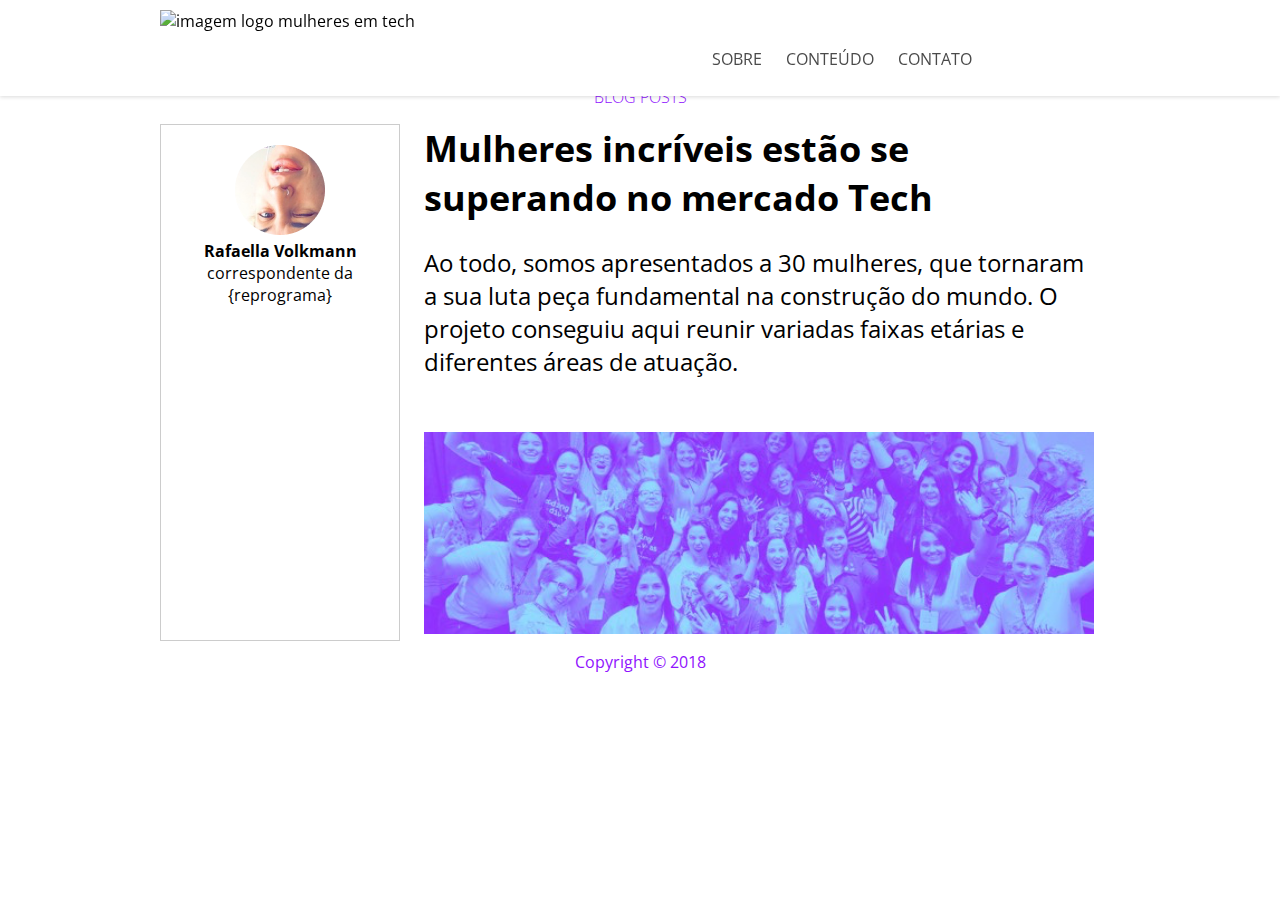
==== index.html @ e53a5b61 "atualizando readme, index e style" ====
<!DOCTYPE html>
<html>
<head>
	<meta charset="utf-8">
	<meta name="viewport" content="width=device-width, initial-scale=1">
	<title>Exercício 4</title>
	<link href="https://fonts.googleapis.com/css?family=Open+Sans:400,700,800" rel="stylesheet">
	<link rel="stylesheet" type="text/css" href="css/style.css">
</head>
<body>

	<nav class="topbar">
		<div class="container">
			<img src="img/group.png" alt="imagem logo mulheres em tech">
		
			<ul class="menu">
				<li class="menu__item"><a href="#">Sobre</a></li>
				<li class="menu__item"><a href="#">Conteúdo</a></li>
				<li class="menu__item"><a href="#">Contato</a></li>
			</ul>
		</div>
	</nav>

	<header class="header">
		<h3 class="header__titulo">BLOG POSTS</h3>
	</header>

	<section class="container">

		<aside class="author col-1-de-3">
			<img src="img/author.png" alt="Foto da Rafaella, autora do artigo">
			<h4 class="author__nome">Rafaella Volkmann</h4>
			<p class="author__ocupacao">correspondente da {reprograma}</p>
		</aside>

		<main class="article col-2-de-3">
				<h1 class="article__titulo">Mulheres incríveis estão se superando no mercado Tech</h1>
				<p>Ao todo, somos apresentados a 30 mulheres, que tornaram a sua luta peça fundamental na construção do mundo. O projeto conseguiu aqui reunir variadas faixas etárias e diferentes áreas de atuação.</p>
				<img src="img/mulheres.png" alt="Foto de mulheres que programam">
		</main>

	</section>

	<footer class="rodape">
		<p>Copyright © 2018</p>
	</footer>

</body>
</html>
---- css/style.css ----
/*  GERAL  */
*{
	box-sizing: border-box; 
}

body{
	font-family: 'Open Sans', Arial, Helvetica, sans-serif; /*definimos a fonte*/
	margin: 0 auto;
}

/*  NAVEGAÇÃO  */
.topbar{
	position: fixed; /*fixa o topbar*/
	width: 100%; /*ocupa 100% da área superior*/
	padding: 10px 95px; 
	top: 0; 
	box-shadow: 0 1px 4px rgba(0,0,0,0.15);
	background-color: #ffffff;
	z-index: 999;
}

a{
	text-decoration: none;
	color: #4A4A4A;

}

.menu{
	display: inline-block;
	margin-left: 502px;
}

.menu__item{
	display: inline;
	text-transform: uppercase;
	padding: 10px;
}

/*  LAYOUT  */
.container{
	width: 960px;
	margin: 0 auto;	
}

.col-1-de-3{
	display: inline-block;
	width: 25%;
}

.col-2-de-3{
	display: inline-block;
	width: 74%;
}


/*  HEADER  */

/*header > h3 {} -- o símbolo > indica que vamos tratar o h3 filho direto da header*/

header{
	padding-top: 70px;
}

.header__titulo{
	text-transform: uppercase; /*transforma em letras maiúsculas*/
	color: #9013FE; /*cor*/
	font-weight: lighter;  /*largura da letra*/
	font-size: 16px;  /*tamanho da letra*/
	text-align: center;  /*alinhamento do texto*/
}

/*  ASIDE  */

.author{
	text-align: center; /*alinha o texto no centro*/
	border: 1px solid #CCCCCC; /*configura uma borda de 1px, sólida e de cor cinza*/
	padding: 20px; 
	vertical-align: top;
	height: 517px;
}

.author__nome,
.author__ocupacao{
	margin: 0;
}

.author_nome{
	margin-top: 10px;
}


/*  ARTICLE  */

.article{
	padding: 0 20px;
}

.article__titulo{
	font-size: 36px;
	font-weight: bolder;
	margin-top: 0;
}

.article p{
	font-size: 24px;
	padding-bottom: 30px;
}

.article img{
	width: 100%;
}

/*  FOOTER  */

footer{
	/* background-color: #9013FE; */
	text-align: center;
	color: #9013FE;
}

.rodape p{
	margin: 0;
	padding: 10px 0;
}

/*  MEDIA  */

@media (max-width: 768px) {
	.menu{
		display: none;
	}

	.col-1-de-3{
		display: none;
	}

	.col-2-de-3{
		display: block;
		margin: 0 auto;
		width: 100%;
	}

	footer{
		width: 80%;
		margin: auto;
	}
}
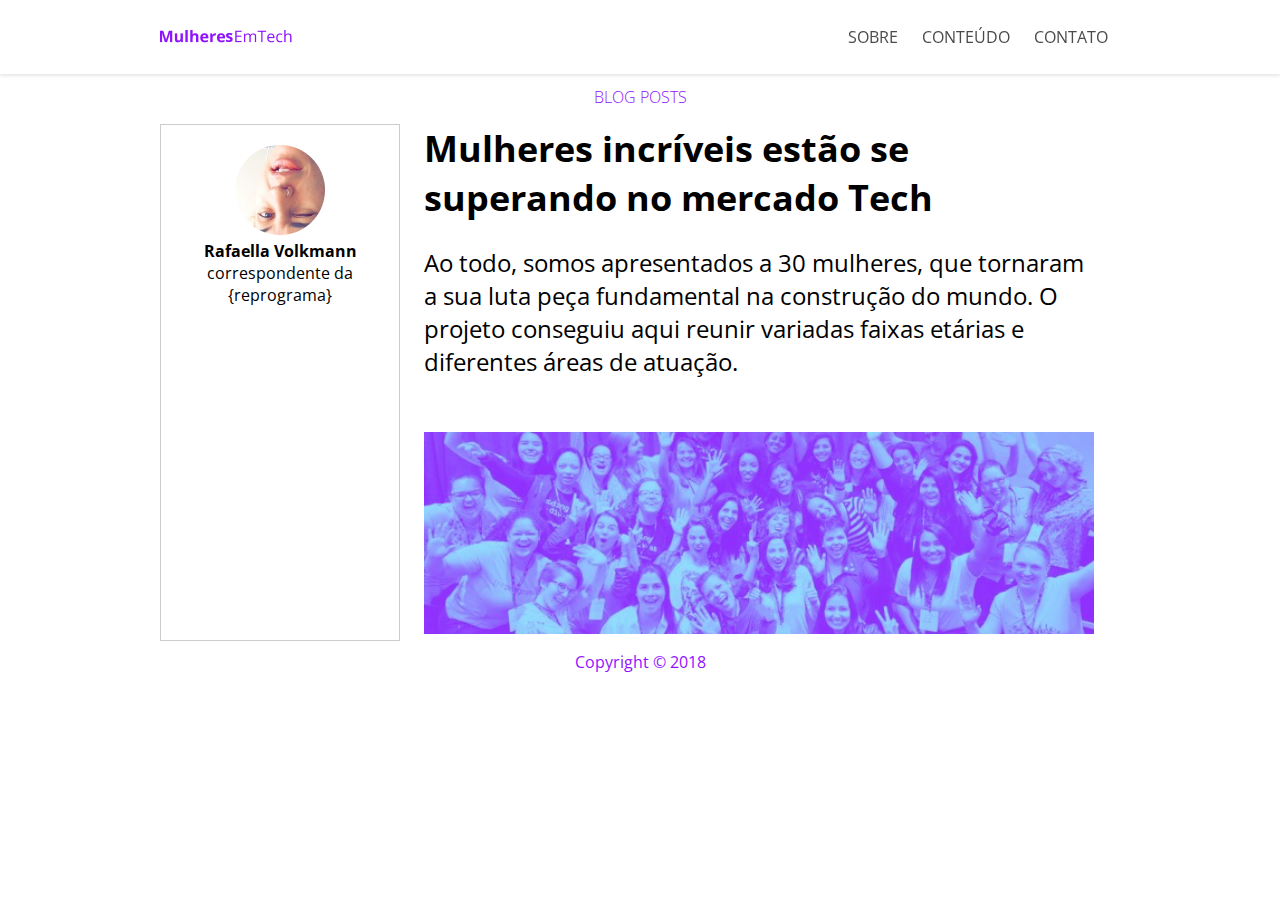
==== commit fd1cfc8a: "nome do logo alterado" ====
--- a/index.html
+++ b/index.html
@@ -11,7 +11,7 @@
 
 	<nav class="topbar">
 		<div class="container">
-			<img src="img/group.png" alt="imagem logo mulheres em tech">
+			<img src="img/logo.png" alt="imagem logo mulheres em tech">
 		
 			<ul class="menu">
 				<li class="menu__item"><a href="#">Sobre</a></li>
